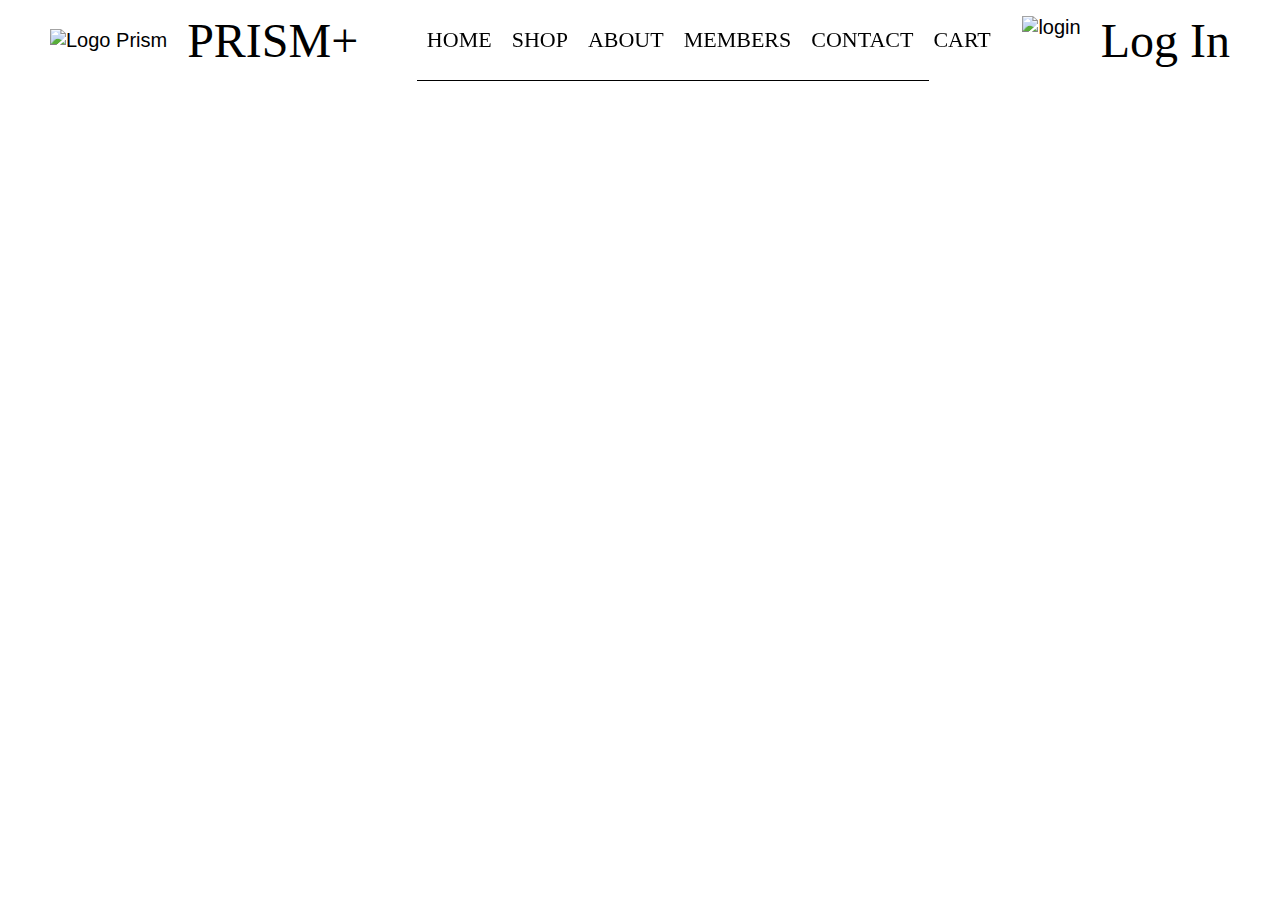
==== html/index.html @ a076734e "Merge remote-tracking branch 'origin/master'" ====
<!doctype html>
<html lang="fr">
<head>
  <meta charset="utf-8">
  <title>Index</title>
  <link rel="stylesheet" href="index.css">
  <link href="https://fonts.googleapis.com/css?family=Oswald&display=swap" rel="stylesheet">
  <script src="script.js"></script>
</head>
<body>

<div class="header">
    <div class='titres'>
        <div> <img alt="Logo Prism " src="images/login.png"> </div>
        <div class="prism highlightTextIn"> <a alt="PRISM+" href="index2.html"> PRISM+ </a> </div>
    </div>
    <div class="navbar borderXwidth">
        <a href="index2.html" class="rubrique"> HOME </a>
        <a href="shop.html" class="rubrique"> SHOP </a>
        <a href="about.html" class="rubrique"> ABOUT </a>
        <a href="members.html" class="rubrique"> MEMBERS </a>
        <a href="contact.html" class="rubrique"> CONTACT </a>
        <a href="cart.html" class="rubrique"> CART </a>
    </div>
    <div class="log-in">
        <div class="log-in-logo"> <img alt="login" src="images/login.png"> </div>
        <div class="prism highlightTextIn"> <a alt="Log In" href="login.html"> Log In </a> </div>
    </div>
</div>

</body>
</html>
---- html/index.css ----
/*html, body {
 margin: 0;
 padding: 0;
 }

body {
 background-color: #282c34  ;
 font-family: 'Oswald', sans-serif;
 }

 .header {
   width: 100%;
   display: flex;
   justify-content: space-between;
   border: red solid 2px;
 }

 .header a{
   color : white;
   text-decoration: none;
   font-size: 24px;
   border: blue solid 2px;
 }

 .header img{
   border: blue solid 2px;
 }

 .logo {
   width: 15%;
   margin: auto;
   margin-left: 0;
   border: red solid 2px;
 }

 .logo a {

 }

 .navbar {
   width: 40%;
   margin: auto;
   display: flex;
   justify-content: space-around;
   border: red solid 2px;
 }

 .navbar div, a {
   margin-right: 0;
 }

 .connexion {
   width: 15%;
   margin-top: auto;
   margin-bottom: auto;
   margin-right: 0;
   border: red solid 2px;
 }

 .connexion a {

 }*/

@import "compass/css3";

body{
    margin: 0;
    padding: 0;
    font-family: GeoSansLight, Agency FB, sans-serif;
    font-size: 20px;
    color: black;
    position: absolute;
    display: block;
}

.overlay {
    display: none;
}

.span {
    display: none;
}

.header {
    width: 100%;
    height: auto;
    position: fixed;
    display: flex;
    top: 0;
    justify-content: space-between;
    z-index: 1000;
    background-color: white;
}

.titres {
    width: auto;
    height: auto;
    margin-top: auto;
    margin-bottom: auto;
    margin-left: 50px;
    display: flex;
    /*border: 1px solid blue;*/
}

.titres div{
    margin-top: auto;
    margin-bottom: auto;
}

.titres a{
    margin-left: 10px;
}

.titres a:hover{
    color: #98deea;
    transition: 0.6s;
}

.prism a, .log-in-animation a {
    color: black;
    text-decoration: none;
    padding: 10px 10px 10px 10px;
    position: relative;
    z-index: 0;
    cursor: pointer;
    font-family: Bebas, GeoSansLight;
    font-size: 48px;
    text-decoration: none;
    transition: color 1.2s;
}

div.highlightTextIn a:before
{
    position: absolute;
    color: black;
    top: 0px;
    left: 0px;
    padding: 10px;
    overflow: hidden;
    content: attr(alt);
    transition: all 1.2s;
    transform: scale(1.2);
    opacity: 0;
}

div.highlightTextIn a:hover:after
{
    position: absolute;
    color: black;
    top: 0px;
    left: 0px;
    padding: 10px;
    overflow: hidden;
    content: attr(alt);
    transition: all 1.2s;
    transform: scale(1.2);
    opacity: 0;
}

div.highlightTextIn a:hover:before
{
    transform: scale(1.08);
    opacity: 1;
}

/* Highlight text in  */
div.highlightTextIn a
{
    color: rgba(0, 0, 0, 1);
}

div.highlightTextIn a:before
{
    transform: scale(1.6);
}

.navbar {
    width: 40%;
    height: 80px;
    margin-top: auto;
    margin-bottom: auto;
    display: flex;
    justify-content: space-around;
    border-bottom: 1px solid black;
    /*border: 1px solid red;*/
}

.navbar a {
    width: auto;
    height: auto;
    margin: auto;
    font-family: Bebas, GeosansLight, Agency FB;
    font-size: 22px;
    color: black;
    text-decoration: none;
    padding: 10px 10px 10px 10px;
    position: relative;
    z-index: 0;
    cursor: pointer;
    /*border: 1px solid red;*/
}

.navbar a:hover {
    color: #98deea;
    transition: 0.5s;
}


.navbar div {
    margin: auto;
    list-style: none;
    display: inline;
}


div.borderXwidth a:before, div.borderXwidth a:after
{
    position: absolute;
    opacity: 0;
    width: 0%;
    height: 1px;
    content: '';
    background: black;
    transition: all 0.5s;
}

div.borderXwidth a:before
{
    left: 0px;
    top: 0px;
}

div.borderXwidth a:after
{
    right: 0px;
    bottom: 0px;
}

div.borderXwidth a:hover:before, div.borderXwidth a:hover:after
{
    opacity: 1;
    width: 100%;
}

.log-in {
    margin-top: auto;
    margin-bottom: auto;
    margin-right: 40px;
    width: auto;
    height: auto;
    display: flex;
    /*border: 1px solid blue;*/
}

.log-in .log-in-logo  {
    width: auto;
    height: 50px;
    margin-top: auto;
    margin-bottom: auto;
    padding-right: 10px;
    padding-left: 45px;
    /*border: 1px solid green;*/
}

.log-in-animation {
    width: 60px;
    /*border: 1px solid green;*/
}

.log-in a:hover  {
    color: #98deea;
    transition: 0.5s;
}
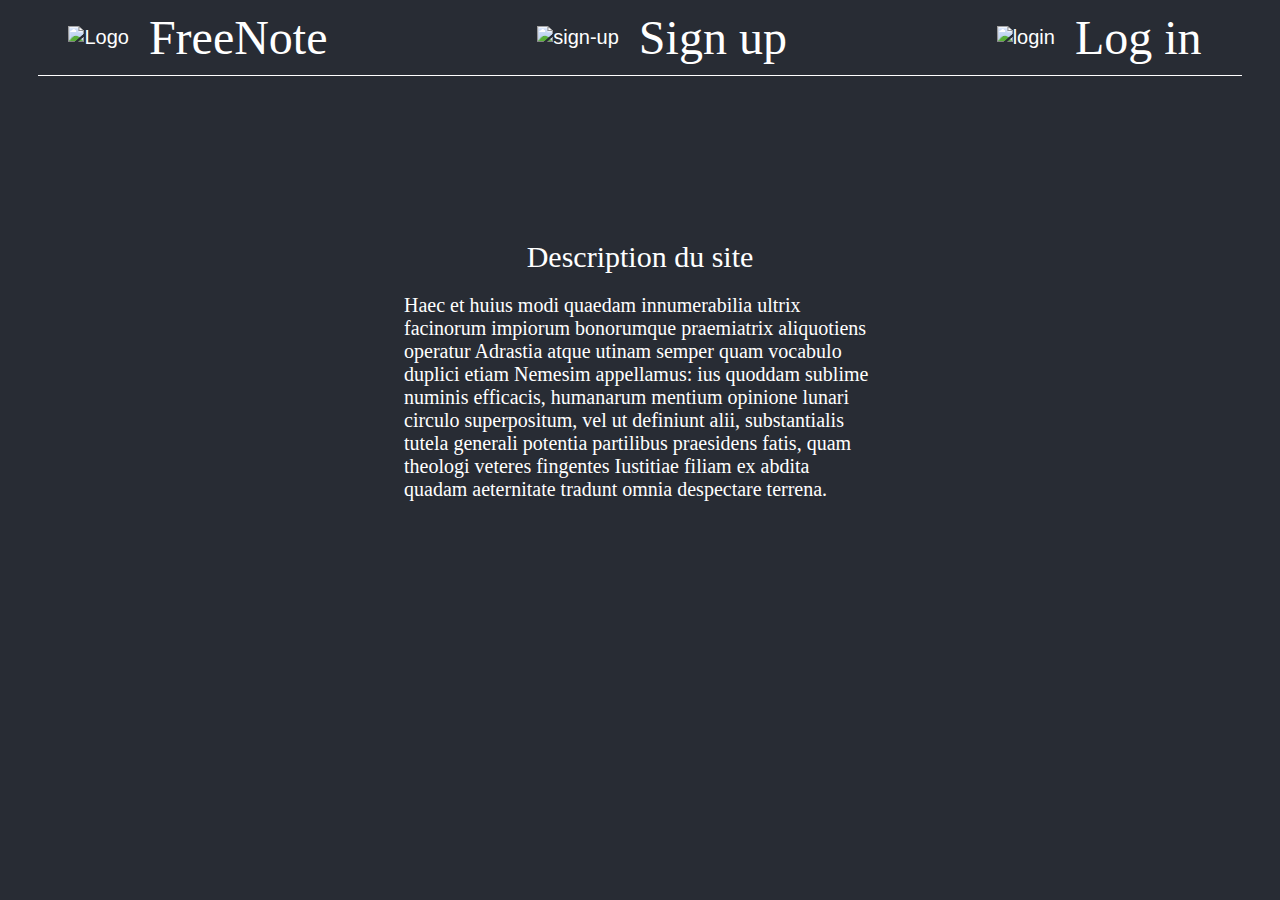
==== commit 2a6f8399: "header et description" ====
--- a/html/index.html
+++ b/html/index.html
@@ -5,26 +5,28 @@
   <title>Index</title>
   <link rel="stylesheet" href="index.css">
   <link href="https://fonts.googleapis.com/css?family=Oswald&display=swap" rel="stylesheet">
-  <script src="script.js"></script>
 </head>
 <body>
 
 <div class="header">
-    <div class='titres'>
-        <div> <img alt="Logo Prism " src="images/login.png"> </div>
-        <div class="prism highlightTextIn"> <a alt="PRISM+" href="index2.html"> PRISM+ </a> </div>
+    <div class='subtitle1'>
+        <div> <img alt="Logo" src="images/login.png"> </div>
+        <div class="FreeNote highlightTextIn"> <a alt="FreeNote" href="index.html"> FreeNote </a> </div>
     </div>
-    <div class="navbar borderXwidth">
-        <a href="index2.html" class="rubrique"> HOME </a>
-        <a href="shop.html" class="rubrique"> SHOP </a>
-        <a href="about.html" class="rubrique"> ABOUT </a>
-        <a href="members.html" class="rubrique"> MEMBERS </a>
-        <a href="contact.html" class="rubrique"> CONTACT </a>
-        <a href="cart.html" class="rubrique"> CART </a>
+    <div class='sign-up'>
+        <div> <img alt="sign-up" src="images/login.png"> </div>
+        <div class="FreeNote highlightTextIn"> <a alt="Sign Up" href="signup.html"> Sign up </a> </div>
     </div>
     <div class="log-in">
         <div class="log-in-logo"> <img alt="login" src="images/login.png"> </div>
-        <div class="prism highlightTextIn"> <a alt="Log In" href="login.html"> Log In </a> </div>
+        <div class="FreeNote highlightTextIn"> <a alt="Log In" href="login.html"> Log in </a> </div>
+    </div>
+</div>
+
+<div class="description">
+        <p class="description-subtitle"> Description du site </p>
+    <div class="description-FreeNote">
+        <p> Haec et huius modi quaedam innumerabilia ultrix facinorum impiorum bonorumque praemiatrix aliquotiens operatur Adrastia atque utinam semper quam vocabulo duplici etiam Nemesim appellamus: ius quoddam sublime numinis efficacis, humanarum mentium opinione lunari circulo superpositum, vel ut definiunt alii, substantialis tutela generali potentia partilibus praesidens fatis, quam theologi veteres fingentes Iustitiae filiam ex abdita quadam aeternitate tradunt omnia despectare terrena.</p>
     </div>
 </div>
 
--- a/html/index.css
+++ b/html/index.css
@@ -1,66 +1,3 @@
-/*html, body {
- margin: 0;
- padding: 0;
- }
-
-body {
- background-color: #282c34  ;
- font-family: 'Oswald', sans-serif;
- }
-
- .header {
-   width: 100%;
-   display: flex;
-   justify-content: space-between;
-   border: red solid 2px;
- }
-
- .header a{
-   color : white;
-   text-decoration: none;
-   font-size: 24px;
-   border: blue solid 2px;
- }
-
- .header img{
-   border: blue solid 2px;
- }
-
- .logo {
-   width: 15%;
-   margin: auto;
-   margin-left: 0;
-   border: red solid 2px;
- }
-
- .logo a {
-
- }
-
- .navbar {
-   width: 40%;
-   margin: auto;
-   display: flex;
-   justify-content: space-around;
-   border: red solid 2px;
- }
-
- .navbar div, a {
-   margin-right: 0;
- }
-
- .connexion {
-   width: 15%;
-   margin-top: auto;
-   margin-bottom: auto;
-   margin-right: 0;
-   border: red solid 2px;
- }
-
- .connexion a {
-
- }*/
-
 @import "compass/css3";
 
 body{
@@ -68,9 +5,10 @@
     padding: 0;
     font-family: GeoSansLight, Agency FB, sans-serif;
     font-size: 20px;
-    color: black;
+    color: white;
     position: absolute;
     display: block;
+    background-color: #282c34;
 }
 
 .overlay {
@@ -82,42 +20,46 @@
 }
 
 .header {
-    width: 100%;
-    height: auto;
+    width: 94%;
+    height: auto;
+    margin-left: 3%;
     position: fixed;
     display: flex;
     top: 0;
     justify-content: space-between;
     z-index: 1000;
-    background-color: white;
-}
-
-.titres {
-    width: auto;
-    height: auto;
-    margin-top: auto;
-    margin-bottom: auto;
-    margin-left: 50px;
-    display: flex;
-    /*border: 1px solid blue;*/
-}
-
-.titres div{
-    margin-top: auto;
-    margin-bottom: auto;
-}
-
-.titres a{
-    margin-left: 10px;
-}
-
-.titres a:hover{
-    color: #98deea;
+    background-color: /*#1B1D22*/#282c34;
+    border-bottom: 1px solid white;
+}
+
+.subtitle1 {
+    width: auto;
+    height: auto;
+    margin-top: 10px;
+    margin-bottom: 10px;
+    margin-left: 30px;
+    display: flex;
+    /*border: 1px solid blue;*/
+}
+
+.subtitle1 div{
+    margin-top: auto;
+    margin-bottom: auto;
+    /*border: 1px solid blue;*/
+}
+
+.subtitle1 a{
+    margin-left: 10px;
+    color: white;
+}
+
+.subtitle1 a:hover{
+    color: #7294E9;
     transition: 0.6s;
 }
 
-.prism a, .log-in-animation a {
-    color: black;
+.FreeNote a, .log-in-animation a {
+    color: white;
     text-decoration: none;
     padding: 10px 10px 10px 10px;
     position: relative;
@@ -132,7 +74,7 @@
 div.highlightTextIn a:before
 {
     position: absolute;
-    color: black;
+    color: white;
     top: 0px;
     left: 0px;
     padding: 10px;
@@ -146,7 +88,7 @@
 div.highlightTextIn a:hover:after
 {
     position: absolute;
-    color: black;
+    color: white;
     top: 0px;
     left: 0px;
     padding: 10px;
@@ -166,7 +108,7 @@
 /* Highlight text in  */
 div.highlightTextIn a
 {
-    color: rgba(0, 0, 0, 1);
+    color: rgba(255, 255, 255, 1);
 }
 
 div.highlightTextIn a:before
@@ -174,15 +116,40 @@
     transform: scale(1.6);
 }
 
-.navbar {
+.sign-up {
+    width: auto;
+    height: auto;
+    margin-top: 10px;
+    margin-bottom: 10px;
+    display: flex;
+    /*border: 1px solid blue;*/
+}
+
+.sign-up div{
+    margin-top: auto;
+    margin-bottom: auto;
+    /*border: 1px solid blue;*/
+}
+
+.sign-up a{
+    margin-left: 10px;
+    color: white;
+}
+
+.sign-up a:hover{
+    color: #7294E9;
+    transition: 0.6s;
+}
+
+/*.navbar {
     width: 40%;
     height: 80px;
     margin-top: auto;
     margin-bottom: auto;
     display: flex;
     justify-content: space-around;
-    border-bottom: 1px solid black;
-    /*border: 1px solid red;*/
+    border-bottom: 1px solid white;
+    border: 1px solid red;
 }
 
 .navbar a {
@@ -191,17 +158,17 @@
     margin: auto;
     font-family: Bebas, GeosansLight, Agency FB;
     font-size: 22px;
-    color: black;
+    color: white;
     text-decoration: none;
     padding: 10px 10px 10px 10px;
     position: relative;
     z-index: 0;
     cursor: pointer;
-    /*border: 1px solid red;*/
+    border: 1px solid red;
 }
 
 .navbar a:hover {
-    color: #98deea;
+    color: #7294E9;
     transition: 0.5s;
 }
 
@@ -212,7 +179,7 @@
     display: inline;
 }
 
-
+*/
 div.borderXwidth a:before, div.borderXwidth a:after
 {
     position: absolute;
@@ -243,32 +210,55 @@
 }
 
 .log-in {
-    margin-top: auto;
-    margin-bottom: auto;
-    margin-right: 40px;
-    width: auto;
-    height: auto;
-    display: flex;
-    /*border: 1px solid blue;*/
-}
-
-.log-in .log-in-logo  {
-    width: auto;
-    height: 50px;
-    margin-top: auto;
-    margin-bottom: auto;
-    padding-right: 10px;
-    padding-left: 45px;
-    /*border: 1px solid green;*/
-}
-
-.log-in-animation {
-    width: 60px;
-    /*border: 1px solid green;*/
-}
-
-.log-in a:hover  {
-    color: #98deea;
-    transition: 0.5s;
-}
-
+    width: auto;
+    height: auto;
+    margin-top: 10px;
+    margin-bottom: 10px;
+    margin-right: 30px;
+    display: flex;
+    /*border: 1px solid blue;*/
+}
+
+.log-in div{
+    margin-top: auto;
+    margin-bottom: auto;
+    /*border: 1px solid blue;*/
+}
+
+.log-in a{
+    margin-left: 10px;
+    color: white;
+}
+
+.log-in a:hover{
+    color: #7294E9;
+    transition: 0.6s;
+}
+
+.description {
+    width: 40%;
+    height: auto;
+    margin-top: 240px;
+    margin-left: auto;
+    margin-right: auto;
+    position: relative;
+    /*box-shadow: 2px 2px 1px 1px rgba(255, 255, 255, 0.2);*/
+    /*border: 1px solid white;*/
+}
+
+.description-subtitle {
+    width: auto;
+    text-align: center;
+    font-size: 30px;
+    font-family: Bebas;
+    /*border: 1px solid white;*/
+}
+
+.description-FreeNote, p {
+    margin-top: 20px;
+    margin-left: 10px;
+    margin-right: 10px;
+    margin-bottom: 10px;
+    font-family: calibri;
+    /*border: 1px solid white;*/
+}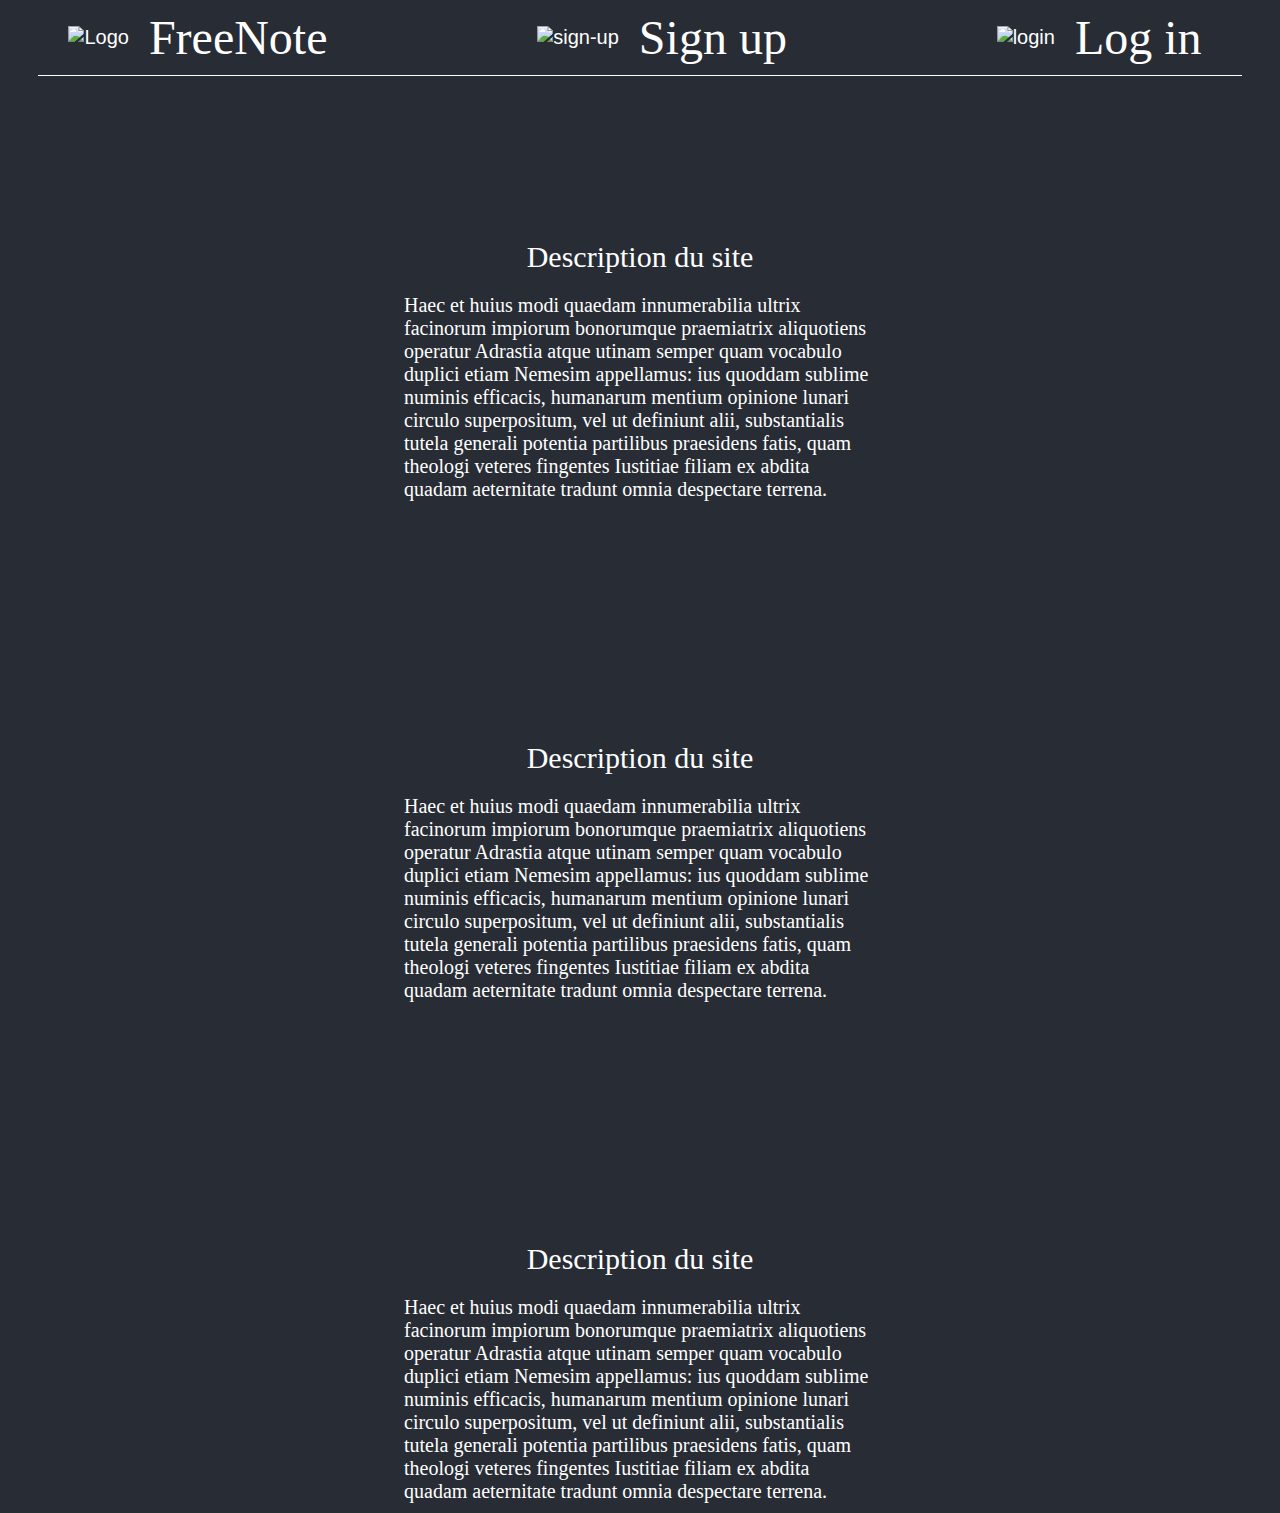
==== commit d75a4da5: "création du bloc description du site et mise en place de l'image de fond du site" ====
--- a/html/index.html
+++ b/html/index.html
@@ -7,7 +7,7 @@
   <link href="https://fonts.googleapis.com/css?family=Oswald&display=swap" rel="stylesheet">
 </head>
 <body>
-
+<div class="background-header">
 <div class="header">
     <div class='subtitle1'>
         <div> <img alt="Logo" src="images/login.png"> </div>
@@ -15,20 +15,37 @@
     </div>
     <div class='sign-up'>
         <div> <img alt="sign-up" src="images/login.png"> </div>
-        <div class="FreeNote highlightTextIn"> <a alt="Sign Up" href="signup.html"> Sign up </a> </div>
+        <div class="FreeNote highlightTextIn"> <a alt="Sign Up" href="formulaire.html"> Sign up </a> </div>
     </div>
     <div class="log-in">
         <div class="log-in-logo"> <img alt="login" src="images/login.png"> </div>
         <div class="FreeNote highlightTextIn"> <a alt="Log In" href="login.html"> Log in </a> </div>
     </div>
 </div>
+</div>
 
 <div class="description">
-        <p class="description-subtitle"> Description du site </p>
+    <p class="description-subtitle"> Description du site </p>
     <div class="description-FreeNote">
         <p> Haec et huius modi quaedam innumerabilia ultrix facinorum impiorum bonorumque praemiatrix aliquotiens operatur Adrastia atque utinam semper quam vocabulo duplici etiam Nemesim appellamus: ius quoddam sublime numinis efficacis, humanarum mentium opinione lunari circulo superpositum, vel ut definiunt alii, substantialis tutela generali potentia partilibus praesidens fatis, quam theologi veteres fingentes Iustitiae filiam ex abdita quadam aeternitate tradunt omnia despectare terrena.</p>
     </div>
 </div>
 
+<div class="description">
+    <p class="description-subtitle"> Description du site </p>
+    <div class="description-FreeNote">
+        <p> Haec et huius modi quaedam innumerabilia ultrix facinorum impiorum bonorumque praemiatrix aliquotiens operatur Adrastia atque utinam semper quam vocabulo duplici etiam Nemesim appellamus: ius quoddam sublime numinis efficacis, humanarum mentium opinione lunari circulo superpositum, vel ut definiunt alii, substantialis tutela generali potentia partilibus praesidens fatis, quam theologi veteres fingentes Iustitiae filiam ex abdita quadam aeternitate tradunt omnia despectare terrena.</p>
+    </div>
+</div>
+
+
+<div class="description">
+    <p class="description-subtitle"> Description du site </p>
+    <div class="description-FreeNote">
+        <p> Haec et huius modi quaedam innumerabilia ultrix facinorum impiorum bonorumque praemiatrix aliquotiens operatur Adrastia atque utinam semper quam vocabulo duplici etiam Nemesim appellamus: ius quoddam sublime numinis efficacis, humanarum mentium opinione lunari circulo superpositum, vel ut definiunt alii, substantialis tutela generali potentia partilibus praesidens fatis, quam theologi veteres fingentes Iustitiae filiam ex abdita quadam aeternitate tradunt omnia despectare terrena.</p>
+    </div>
+</div>
+
+
 </body>
 </html>
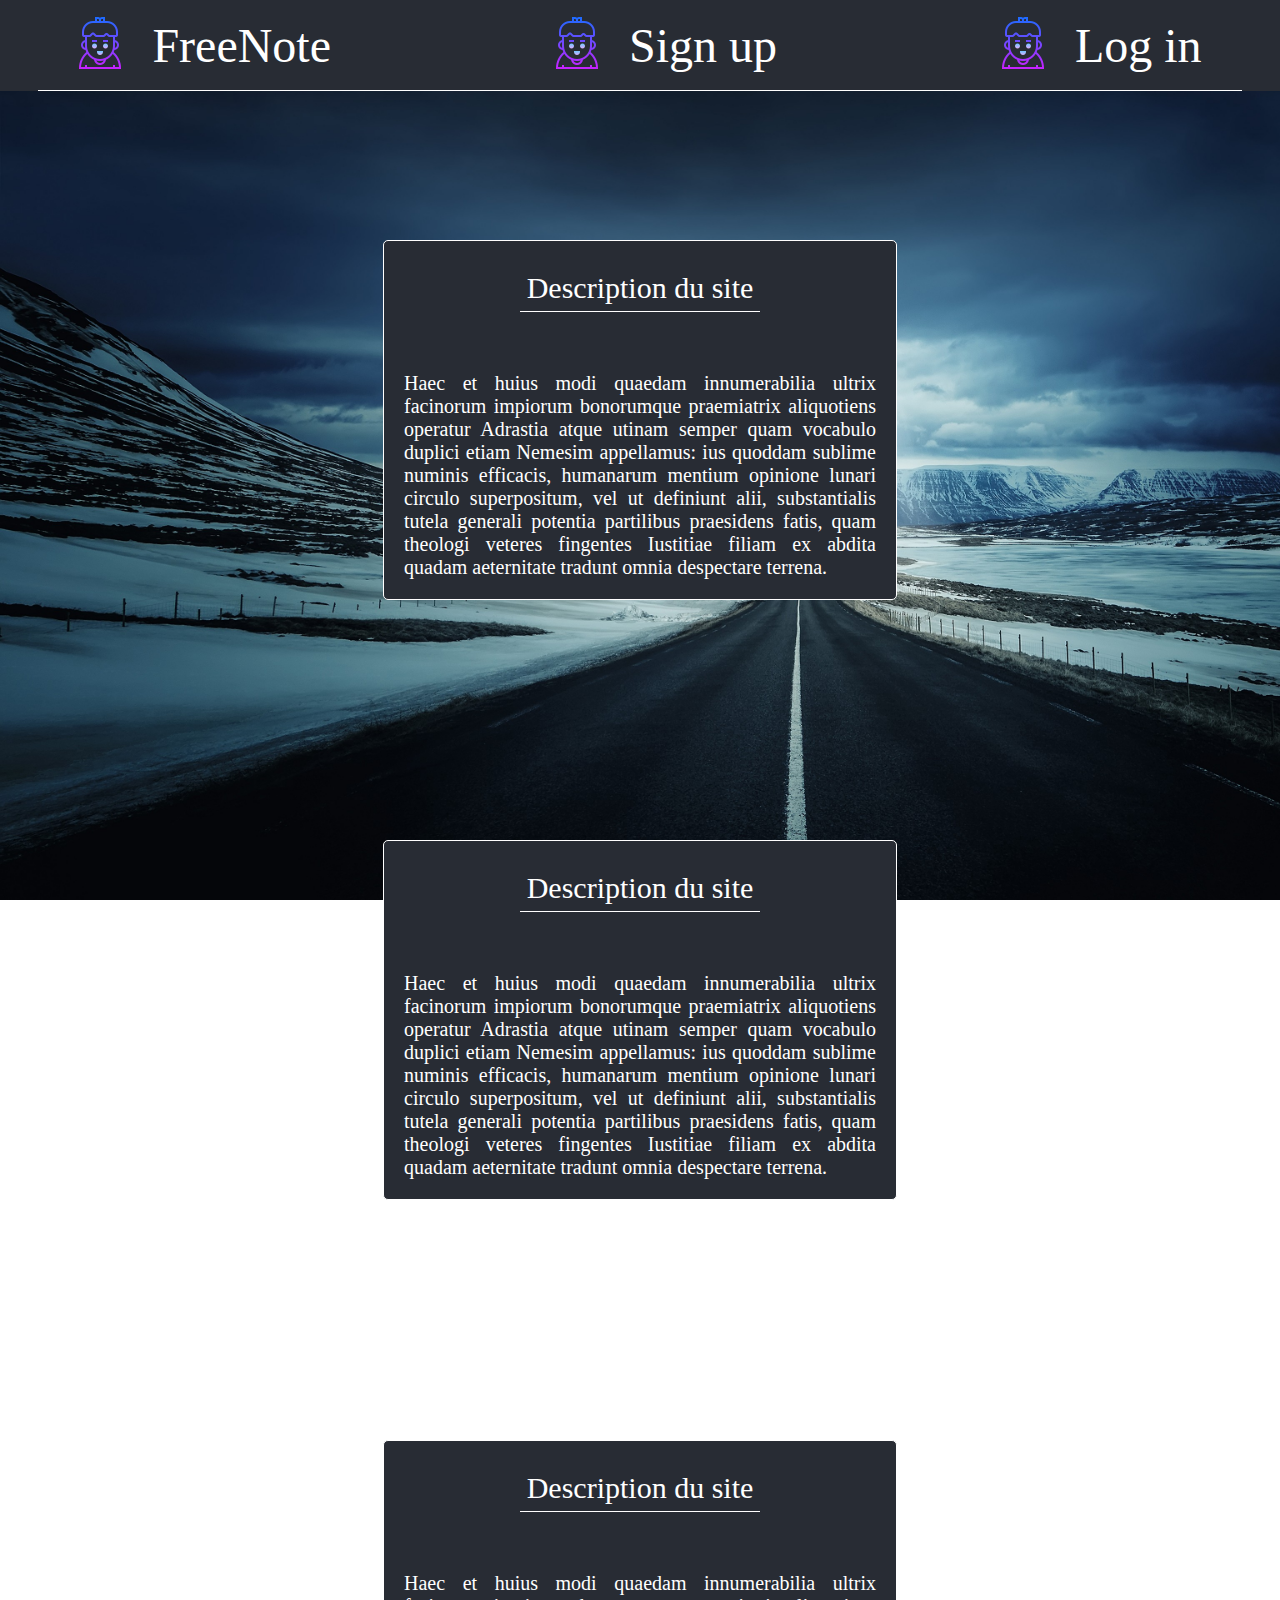
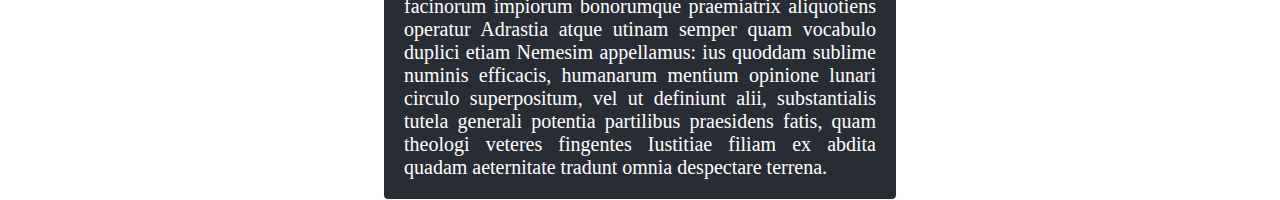
==== commit ef337595: "Début de structure" ====
--- a/html/index.html
+++ b/html/index.html
@@ -3,7 +3,7 @@
 <head>
   <meta charset="utf-8">
   <title>Index</title>
-  <link rel="stylesheet" href="index.css">
+  <link rel="stylesheet" href="css/index.css">
   <link href="https://fonts.googleapis.com/css?family=Oswald&display=swap" rel="stylesheet">
 </head>
 <body>
@@ -19,7 +19,7 @@
     </div>
     <div class="log-in">
         <div class="log-in-logo"> <img alt="login" src="images/login.png"> </div>
-        <div class="FreeNote highlightTextIn"> <a alt="Log In" href="login.html"> Log in </a> </div>
+        <div class="FreeNote highlightTextIn"> <a alt="Log In" href="login.php"> Log in </a> </div>
     </div>
 </div>
 </div>
--- a/html/css/index.css
+++ b/html/css/index.css
@@ -0,0 +1,298 @@
+@import "compass/css3";
+
+body{
+    width: 100%;
+    margin: 0;
+    padding: 0;
+    font-family: Agency FB, sans-serif;
+    font-size: 20px;
+    color: white;
+    position: absolute;
+    display: block;
+    background:url("../images/fond.jpg");
+    height: 100%;
+    background-attachment: fixed;
+    background-repeat: no-repeat;
+    background-size: cover
+
+}
+
+.overlay {
+    display: none;
+}
+
+.span {
+    display: none;
+}
+
+.background-header {
+    width: 100%;
+    height: 91px;
+    display: flex;
+    justify-content: space-between;
+    position: fixed;
+    z-index: 1000;
+    background-color: #282c34;
+    /*border: 1px solid white;*/
+}
+
+.header {
+    width: 94%;
+    height: 90px;
+    margin-left: 3%;
+    position: fixed;
+    display: flex;
+    top: 0;
+    justify-content: space-between;
+    background-color: /*#1B1D22*/#282c34;
+    border-bottom: 1px solid white;
+}
+
+.subtitle1 {
+    width: auto;
+    height: auto;
+    margin-top: 10px;
+    margin-bottom: 10px;
+    margin-left: 30px;
+    display: flex;
+    /*border: 1px solid blue;*/
+}
+
+.subtitle1 div{
+    margin-top: auto;
+    margin-bottom: auto;
+    /*border: 1px solid blue;*/
+}
+
+.subtitle1 a{
+    margin-left: 10px;
+    color: white;
+}
+
+.subtitle1 a:hover{
+    color: #7294E9;
+    transition: 0.6s;
+}
+
+.FreeNote a, .log-in-animation a {
+    color: white;
+    text-decoration: none;
+    padding: 10px 10px 10px 10px;
+    position: relative;
+    z-index: 0;
+    cursor: pointer;
+    font-family: Bebas, GeoSansLight;
+    font-size: 48px;
+    text-decoration: none;
+    transition: color 1.2s;
+}
+
+div.highlightTextIn a:before
+{
+    position: absolute;
+    color: white;
+    top: 0px;
+    left: 0px;
+    padding: 10px;
+    overflow: hidden;
+    content: attr(alt);
+    transition: all 1.2s;
+    transform: scale(1.2);
+    opacity: 0;
+}
+
+div.highlightTextIn a:hover:after
+{
+    position: absolute;
+    color: white;
+    top: 0px;
+    left: 0px;
+    padding: 10px;
+    overflow: hidden;
+    content: attr(alt);
+    transition: all 1.2s;
+    transform: scale(1.2);
+    opacity: 0;
+}
+
+div.highlightTextIn a:hover:before
+{
+    transform: scale(1.08);
+    opacity: 1;
+}
+
+/* Highlight text in  */
+div.highlightTextIn a
+{
+    color: rgba(255, 255, 255, 1);
+}
+
+div.highlightTextIn a:before
+{
+    transform: scale(1.6);
+}
+
+.sign-up {
+    width: auto;
+    height: auto;
+    margin-top: 10px;
+    margin-bottom: 10px;
+    display: flex;
+    /*border: 1px solid blue;*/
+}
+
+.sign-up div{
+    margin-top: auto;
+    margin-bottom: auto;
+    /*border: 1px solid blue;*/
+}
+
+.sign-up a{
+    margin-left: 10px;
+    color: white;
+}
+
+.sign-up a:hover{
+    color: #7294E9;
+    transition: 0.6s;
+}
+
+/*.navbar {
+    width: 40%;
+    height: 80px;
+    margin-top: auto;
+    margin-bottom: auto;
+    display: flex;
+    justify-content: space-around;
+    border-bottom: 1px solid white;
+    border: 1px solid red;
+}
+
+.navbar a {
+    width: auto;
+    height: auto;
+    margin: auto;
+    font-family: Bebas, GeosansLight, Agency FB;
+    font-size: 22px;
+    color: white;
+    text-decoration: none;
+    padding: 10px 10px 10px 10px;
+    position: relative;
+    z-index: 0;
+    cursor: pointer;
+    border: 1px solid red;
+}
+
+.navbar a:hover {
+    color: #7294E9;
+    transition: 0.5s;
+}
+
+
+.navbar div {
+    margin: auto;
+    list-style: none;
+    display: inline;
+}
+
+*/
+/*div.borderXwidth a:before, div.borderXwidth a:after
+{
+    position: absolute;
+    opacity: 0;
+    width: 0%;
+    height: 1px;
+    content: '';
+    background: black;
+    transition: all 0.5s;
+}
+
+div.borderXwidth a:before
+{
+    left: 0px;
+    top: 0px;
+}
+
+div.borderXwidth a:after
+{
+    right: 0px;
+    bottom: 0px;
+}
+
+div.borderXwidth a:hover:before, div.borderXwidth a:hover:after
+{
+    opacity: 1;
+    width: 100%;
+}*/
+
+.log-in {
+    width: auto;
+    height: auto;
+    margin-top: 10px;
+    margin-bottom: 10px;
+    margin-right: 30px;
+    display: flex;
+    /*border: 1px solid blue;*/
+}
+
+.log-in div{
+    margin-top: auto;
+    margin-bottom: auto;
+    /*border: 1px solid blue;*/
+}
+
+.log-in a{
+    margin-left: 10px;
+    color: white;
+}
+
+.log-in a:hover{
+    color: #7294E9;
+    transition: 0.6s;
+}
+
+.description {
+    width: 40%;
+    height: auto;
+    margin-top: 240px;
+    margin-left: auto;
+    margin-right: auto;
+    position: relative;
+    display: block;
+    z-index: 1;
+    background-color: #282c34;
+    /*box-shadow: 2px 2px 1px 1px rgba(255, 255, 255, 0.2);*/
+    border: 1px solid white;
+    border-radius: 5px;
+}
+
+.description-subtitle {
+    width: 240px;
+    text-align: center;
+    margin-left: auto;
+    margin-right: auto;
+    font-size: 30px;
+    font-family: Bebas;
+    padding-bottom: 6px;
+    border-bottom: 1px solid white;
+}
+
+
+.description-FreeNote {
+    width: auto;
+    margin-top: 20px;
+    margin-left: 10px;
+    margin-right: 10px;
+    margin-bottom: 10px;
+    font-family: calibri;
+
+}
+
+.description-FreeNote > p {
+    margin-top: 60px;
+    padding-left: 10px;
+    padding-right: 10px;
+    text-align: justify;
+
+}
+
